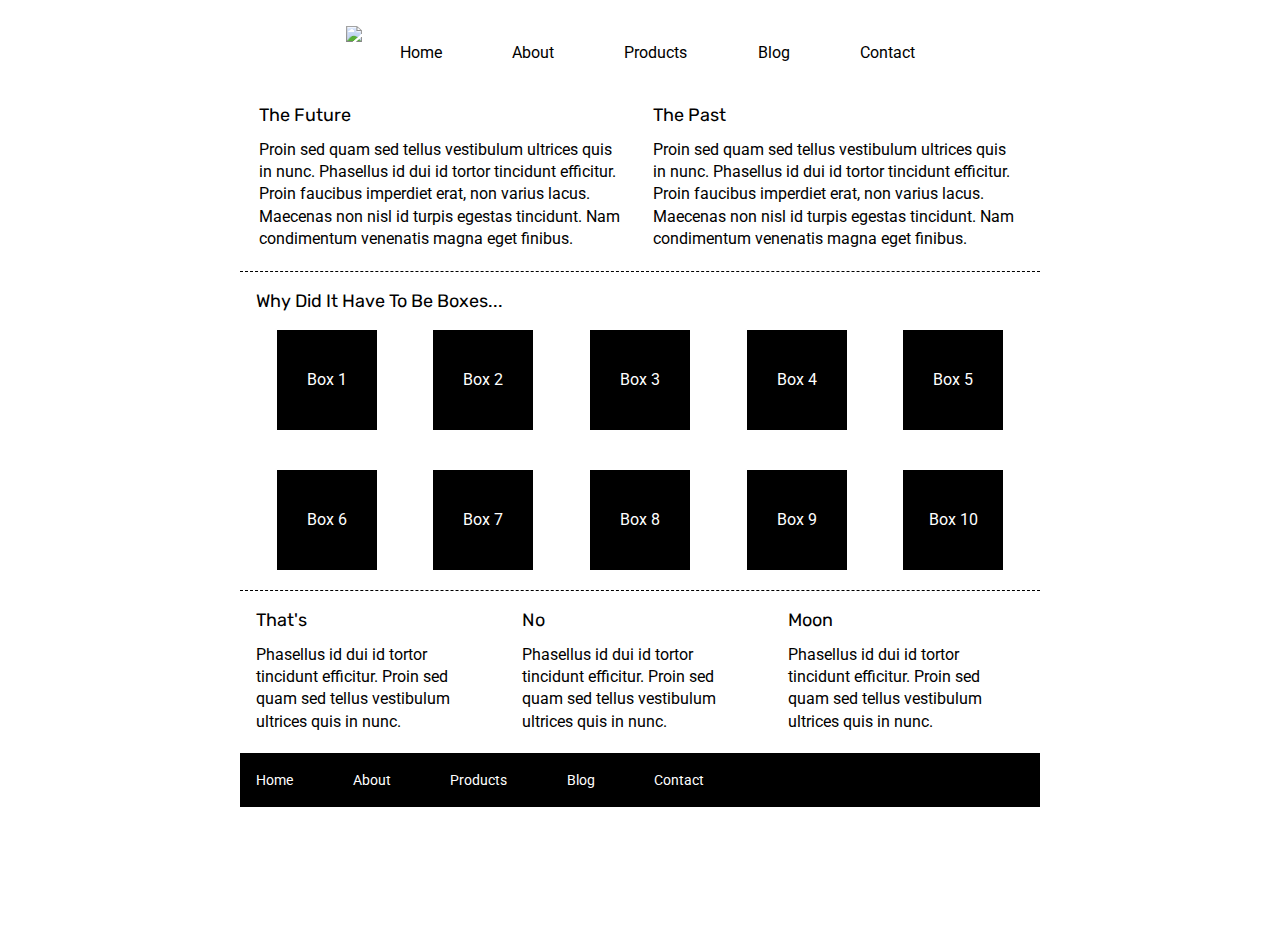
==== index.html @ bbeca419 "finished nav bar" ====
<!doctype html>

<html lang="en">
<head>
  <meta charset="utf-8">

  <title>Sprint Challenge - Home</title>
    
  <link href="https://fonts.googleapis.com/css?family=Roboto|Rubik" rel="stylesheet">
  <link rel="stylesheet" href="css/index.css">

</head>
<header>
        <div class = "logo"> 
            <img src="img/lambda-black.png">
        </div>
                <nav class = "navigation">
                    <a href="index.html" class = "navigation2">Home</a>
                    <a href="about.html" class = "navigation1">About</a>
                    <a href="#" class = "navigation1">Products</a>
                    <a href="#" class = "navigation1">Blog</a>
                    <a href="#" class = "navigation1">Contact</a>
                </nav>
</header>

<body>

    <div class="container">

        <section class="top-content">
            <div class="text-container">
                <h2>The Future</h2>
                <p>Proin sed quam sed tellus vestibulum ultrices quis in nunc. Phasellus id dui id tortor tincidunt efficitur. Proin faucibus imperdiet erat, non varius lacus. Maecenas non nisl id turpis egestas tincidunt. Nam condimentum venenatis magna eget finibus.</p>
            </div>
            <div class="text-container">
                <h2>The Past</h2>
                <p>Proin sed quam sed tellus vestibulum ultrices quis in nunc. Phasellus id dui id tortor tincidunt efficitur. Proin faucibus imperdiet erat, non varius lacus. Maecenas non nisl id turpis egestas tincidunt. Nam condimentum venenatis magna eget finibus.</p>
            </div>
        </section>
        
        <section class="middle-content">
        
            <h2>Why Did It Have To Be Boxes...</h2>
            
            <div class="boxes">
                <div class="box box 1">Box 1</div>
                <div class="box box 2">Box 2</div>
                <div class="box box 3">Box 3</div>
                <div class="box box 4">Box 4</div>
                <div class="box box 5">Box 5</div>
                <div class="box box 6">Box 6</div>
                <div class="box box 7">Box 7</div>
                <div class="box box 8">Box 8</div>
                <div class="box box 9">Box 9</div>
                <div class="box box 10">Box 10</div>
            </div>
        
        </section>

        <section class="bottom-content">

            <div class="text-container">
                <h2>That's</h2>
                <p>Phasellus id dui id tortor tincidunt efficitur. Proin sed quam sed tellus vestibulum ultrices quis in nunc.</p>
            </div>
            <div class="text-container">
                <h2>No</h2>
                <p>Phasellus id dui id tortor tincidunt efficitur. Proin sed quam sed tellus vestibulum ultrices quis in nunc.</p>
            </div>
            <div class="text-container">
                <h2>Moon</h2>
                <p>Phasellus id dui id tortor tincidunt efficitur. Proin sed quam sed tellus vestibulum ultrices quis in nunc.</p>
            </div>

        </section>
        
        <footer>
            <nav>
                <a href="index.html">Home</a>
                <a href="about.html">About</a>
                <a href="#">Products</a>
                <a href="#">Blog</a>
                <a href="#">Contact</a>
            </nav>
        </footer>
    </div><!-- container -->        
</body>
</html>
---- css/index.css ----
/* http://meyerweb.com/eric/tools/css/reset/ 
   v2.0 | 20110126
   License: none (public domain)
*/

html, body, div, span, applet, object, iframe,
h1, h2, h3, h4, h5, h6, p, blockquote, pre,
a, abbr, acronym, address, big, cite, code,
del, dfn, em, img, ins, kbd, q, s, samp,
small, strike, strong, sub, sup, tt, var,
b, u, i, center,
dl, dt, dd, ol, ul, li,
fieldset, form, label, legend,
table, caption, tbody, tfoot, thead, tr, th, td,
article, aside, canvas, details, embed, 
figure, figcaption, footer, header, hgroup, 
menu, nav, output, ruby, section, summary,
time, mark, audio, video {
	margin: 0;
	padding: 0;
	border: 0;
	font-size: 100%;
	font: inherit;
	vertical-align: baseline;
}
/* HTML5 display-role reset for older browsers */
article, aside, details, figcaption, figure, 
footer, header, hgroup, menu, nav, section {
	display: block;
}
body {
	line-height: 1;
}
ol, ul {
	list-style: none;
}
blockquote, q {
	quotes: none;
}
blockquote:before, blockquote:after,
q:before, q:after {
	content: '';
	content: none;
}
table {
	border-collapse: collapse;
	border-spacing: 0;
}

*{
    box-sizing: border-box;
    margin:0;
    padding:0;
    max-width:100%;
    border:1px solid grey;
}

html, body {
    height: 100%;
    font-family: 'Roboto', sans-serif;
}

h1, h2, h3, h4, h5 {
    font-size: 18px;
    margin-bottom: 15px;
    font-family: 'Rubik', sans-serif;
}

p {
    line-height: 1.4;
}

.container {
    width: 800px;
    margin: 0 auto;
}

header{
   margin-right:100%;
    display: flex;
    width:100%;
    margin-bottom:2%;
    margin-top:2%;
}
.logo{
    margin-left:27%;
}
.navigation{
    display: flex;
    justify-content: space-between;
    padding:1.5%;
    padding-left:3%;
    
}
.navigation1{
    margin-left:30%;
    text-decoration: none;
    color:black;
}
.navigation2{
    text-decoration: none;
    color:black;
}

.top-content {
    display: flex;
    flex-wrap: wrap;
    justify-content: space-evenly;
    margin-bottom: 20px;
    border-bottom: 1px dashed black;
}

.top-content .text-container {
    width: 48%;
    padding: 0 1%;
    padding-bottom: 20px;  
}

.middle-content {
    margin-bottom: 20px;
    border-bottom: 1px dashed black;
}

.middle-content h2 {
    padding: 0 2%;
    margin-bottom: 0;
}

.middle-content .boxes {
    display: flex;
    flex-wrap: wrap;
    justify-content: space-evenly;
}

.middle-content .boxes .box {
    width: 12.5%;
    height: 100px;
    background: black;
    margin: 20px 2.5%;
    color: white;
    display: flex;
    align-items: center;
    justify-content: center;
}

.bottom-content {
    display: flex;
    margin: 0 2% 20px;
    justify-content: space-around;
}

.bottom-content .text-container {
    padding-right: 4%;
}

.bottom-content .text-container:last-child {
    padding-right: 0;
}

footer {
    width: 100%;
    background: black;
}

footer nav {
    width: 60%;
    display: flex;
    justify-content: space-between;
    align-items: center;
    padding: 20px 2%;
    font-size: 14px;
}

footer nav a {
    color: white;
    text-decoration: none;
}
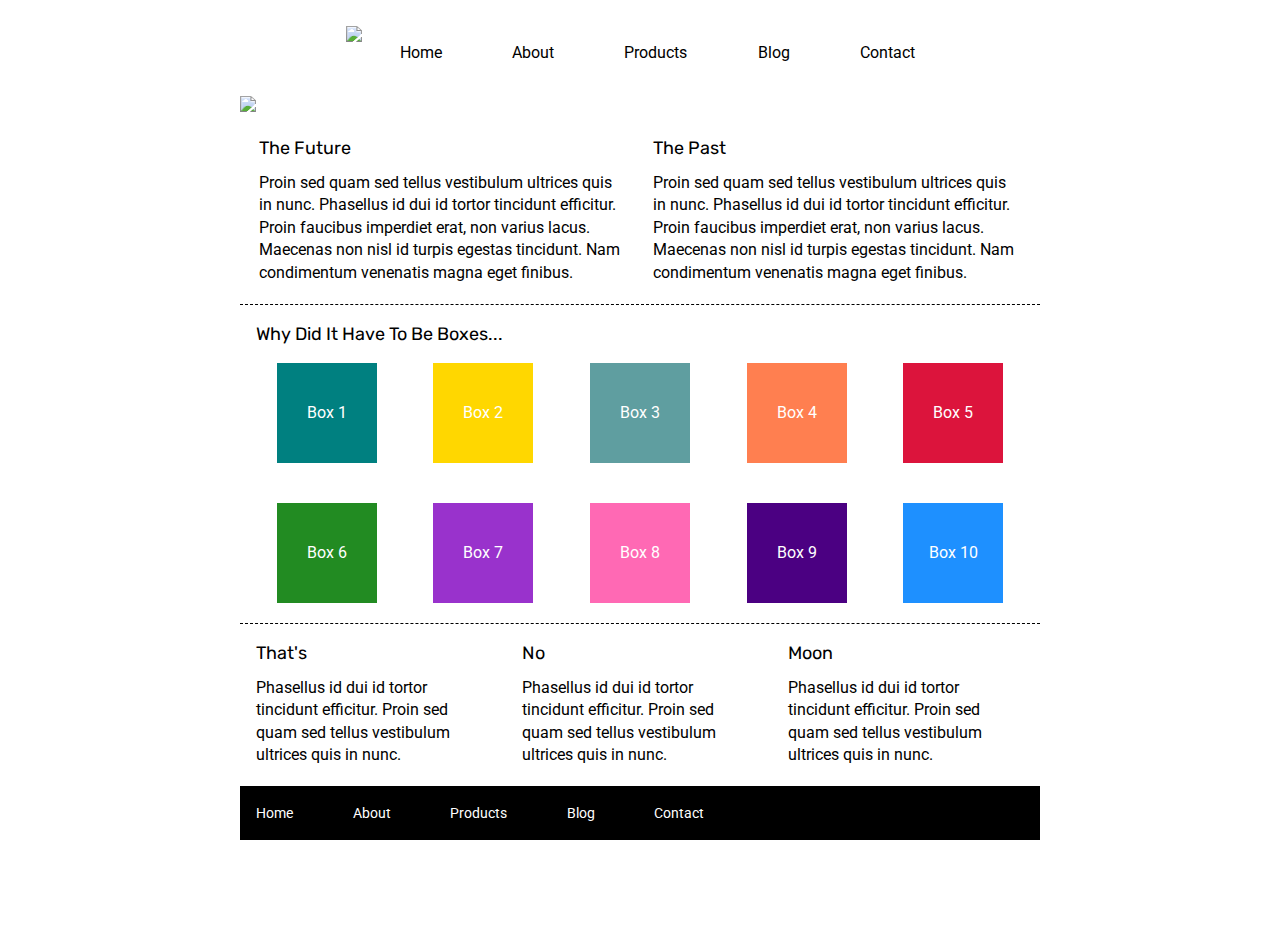
==== commit 59f3e129: "finished box colors" ====
--- a/index.html
+++ b/index.html
@@ -27,6 +27,10 @@
 
     <div class="container">
 
+        <div class = "top-image">
+            <img src ="img/jumbo.jpg">
+        </div>
+
         <section class="top-content">
             <div class="text-container">
                 <h2>The Future</h2>
@@ -43,16 +47,16 @@
             <h2>Why Did It Have To Be Boxes...</h2>
             
             <div class="boxes">
-                <div class="box box 1">Box 1</div>
-                <div class="box box 2">Box 2</div>
-                <div class="box box 3">Box 3</div>
-                <div class="box box 4">Box 4</div>
-                <div class="box box 5">Box 5</div>
-                <div class="box box 6">Box 6</div>
-                <div class="box box 7">Box 7</div>
-                <div class="box box 8">Box 8</div>
-                <div class="box box 9">Box 9</div>
-                <div class="box box 10">Box 10</div>
+                <div class="box box1">Box 1</div>
+                <div class="box box2">Box 2</div>
+                <div class="box box3">Box 3</div>
+                <div class="box box4">Box 4</div>
+                <div class="box box5">Box 5</div>
+                <div class="box box6">Box 6</div>
+                <div class="box box7">Box 7</div>
+                <div class="box box8">Box 8</div>
+                <div class="box box9">Box 9</div>
+                <div class="box box10">Box 10</div>
             </div>
         
         </section>
--- a/css/index.css
+++ b/css/index.css
@@ -79,7 +79,6 @@
    margin-right:100%;
     display: flex;
     width:100%;
-    margin-bottom:2%;
     margin-top:2%;
 }
 .logo{
@@ -100,6 +99,11 @@
 .navigation2{
     text-decoration: none;
     color:black;
+}
+
+.top-image{
+    margin-top:2%;
+    margin-bottom:3%;
 }
 
 .top-content {
@@ -174,4 +178,39 @@
 footer nav a {
     color: white;
     text-decoration: none;
-}+}
+
+
+.boxes .box.box1{
+    background:teal;
+}
+.boxes .box.box2{
+    background:gold;
+}
+.boxes .box.box3{
+    background:cadetblue;
+}
+.boxes .box.box4{
+    background:coral;
+}
+.boxes .box.box5{
+    background:crimson;
+}
+.boxes .box.box6{
+    background:forestgreen;
+}
+.boxes .box.box7{
+    background:darkorchid;
+}
+.boxes .box.box8{
+    background:hotpink;
+}
+.boxes .box.box9{
+    background:indigo;
+}
+.boxes .box.box10{
+    background:dodgerblue;
+}
+
+
+/*CSS for ABOUT SECTION
